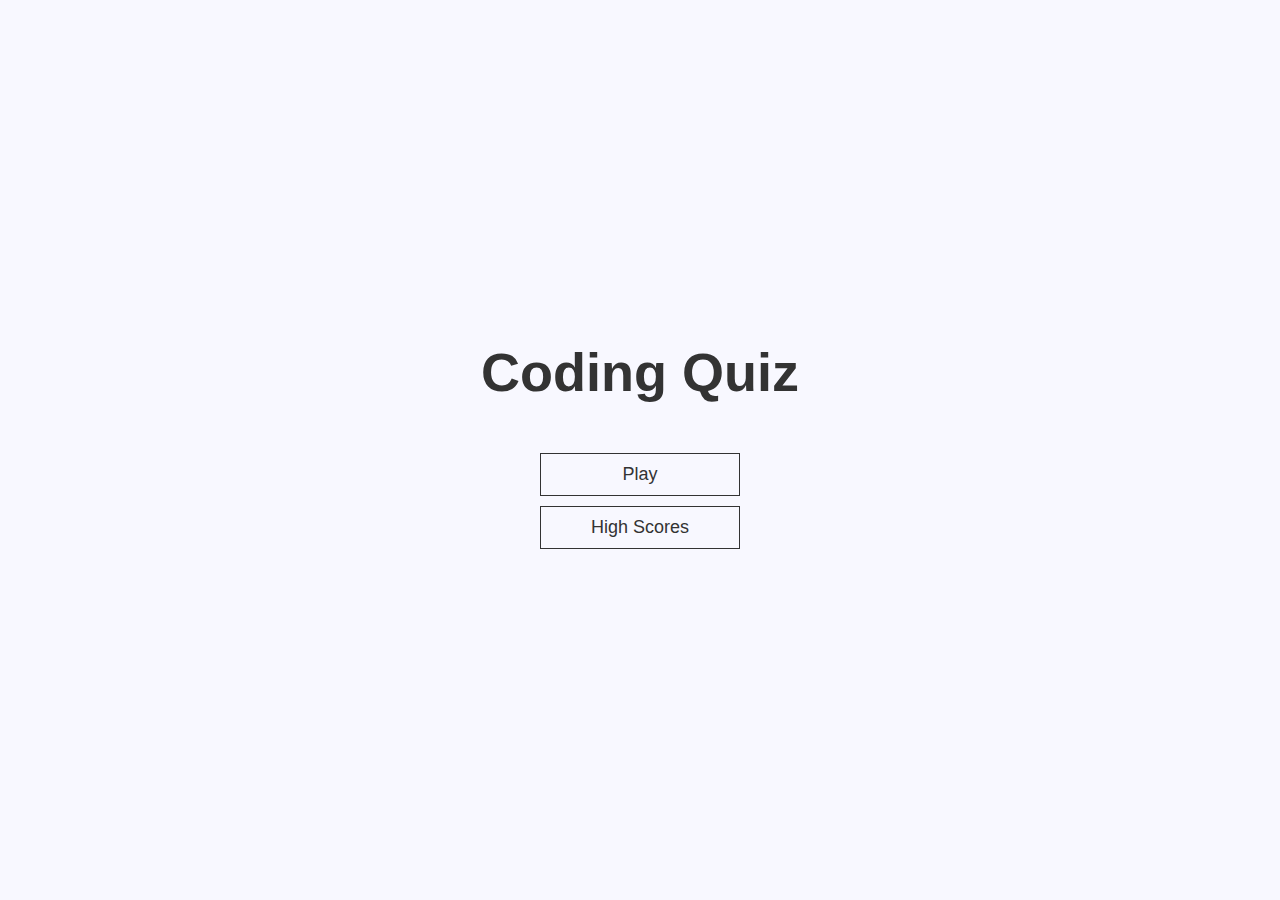
==== index.html @ 06cd8ebc "initial commit" ====
<!DOCTYPE html>
<html lang="en">
<head>
    <meta charset="UTF-8">
    <meta http-equiv="X-UA-Compatible" content="IE=edge">
    <meta name="viewport" content="width=device-width, initial-scale=1.0">
    <title>Coding Quiz</title>
    <link rel="stylesheet" href="./assets/css/css.css" />
</head>
<body>
    <div class="container">
        <div id="home" class="flex-center flex-column">
            <h1>Coding Quiz</h1>
            <a class="btn" href="./game.html">Play</a>
            <a class="btn" href="/game.html">High Scores</a>
        </div>
    </div>
</body>
</html>
---- assets/css/css.css ----
:root {
  background-color: #f8f8ff;
  font-size: 62.5%;
}

* {
  box-sizing: border-box;
  font-family: Arial, Helvetica, sans-serif;
  margin: 0;
  padding: 0;
  color: #333;
}

h1,
h2,
h3,
h4 {
  margin-bottom: 1rem;
}

h1 {
  font-size: 5.4rem;
  color: #333;
  margin-bottom: 5rem;
}

h1 > span {
  font-size: 2.4rem;
  font-weight: 500;
}

h2 {
    font-size: 4.2rem;
    margin-bottom: 4rem;
    font-weight: 700;
}

h3 {
  font-size: 2.8rem;
  font-weight: 500;
}

/* utilities */

.container {
  width: 100vw;
  height: 100vh;
  display: flex;
  justify-content: center;
  align-items: center;
  max-width: 80rem;
  margin: 0 auto;
}

.container > * {
  width: 100%;
}

.flex-column {
  display: flex;
  flex-direction: column;
}

.flex-center {
  justify-content: center;
  align-items: center;
}

.justify-center {
  justify-content: center;
}

.text-center {
  text-align: center;
}

.hidden {
  display: none;
}

/* style buttons */

.btn {
    font-size: 1.8rem;
    padding: 1rem 0;
    width: 20rem;
    text-align: center;
    border: 0.1rem solid #333;
    margin-bottom: 1rem;
    text-decoration: none;
    color: #333;
    background-color: #f8f8ff;
}

.btn:hover {
    cursor: pointer;
    box-shadow: 0 0.4rem 1.4rem 0 #333;
    transform: translateY(-0.1rem);
    transition: transform 150ms;
}

.btn[disabled]:hover {
    cursor: not-allowed;
    box-shadow: none;
    transform: none;
}

/* game styling */

.choice-container {
  display: flex;
  margin-bottom: 0.5rem;
  width: 100%;
  font-size: 1.8rem;
  border: 0.1rem solid rgb #333;
  background-color: #ffffff;
}

.choice-prefix {
  padding: 1.5rem 2.5rem;
  background-color: #333;
  color:white;
}

.choice-text {
  padding: 1.5rem;
}

.choice-container:hover {
  cursor: pointer;
    box-shadow: 0 0.4rem 1.4rem 0 #333;
    transform: translateY(-0.1rem);
    transition: transform 150ms;
}
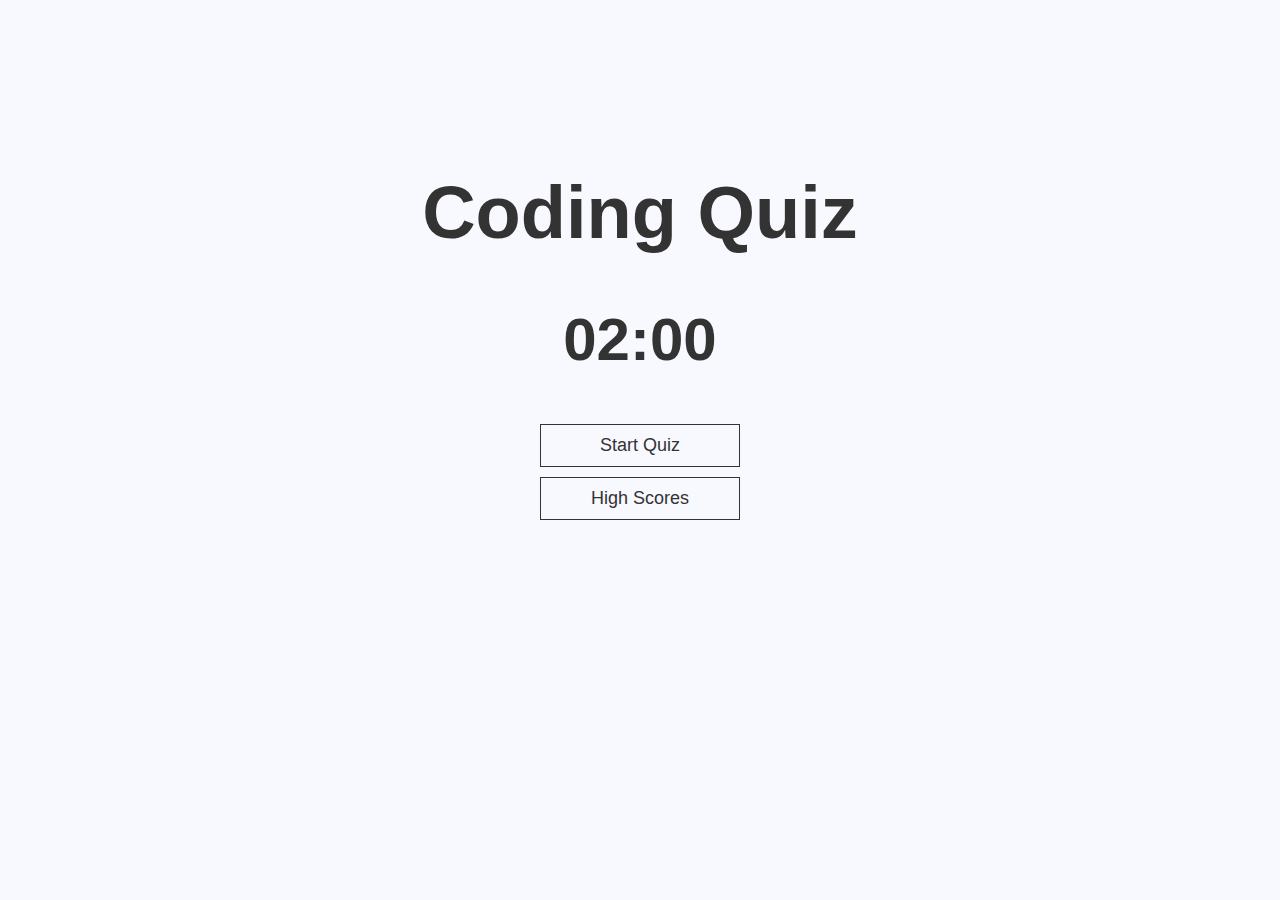
==== commit 5ce5bd5f: "hidden and showing game id on start quiz button" ====
--- a/index.html
+++ b/index.html
@@ -5,15 +5,39 @@
     <meta http-equiv="X-UA-Compatible" content="IE=edge">
     <meta name="viewport" content="width=device-width, initial-scale=1.0">
     <title>Coding Quiz</title>
-    <link rel="stylesheet" href="./assets/css/css.css" />
+    <link rel="stylesheet" href="./assets/css/css.css">
 </head>
 <body>
-    <div class="container">
+    <div class="homecontainer">
         <div id="home" class="flex-center flex-column">
             <h1>Coding Quiz</h1>
-            <a class="btn" href="./game.html">Play</a>
-            <a class="btn" href="/game.html">High Scores</a>
+            <h2 id="countDown">02:00</h2>
+            <button type="button" class="btn-start" id="startBtn">Start Quiz</button>
+            <a class="btn-scores" href="/highscore.html">High Scores</a>
+            </div>
+    <div class="container">
+        <div id="game" class="justify-center flex-column" style="display: none;">
+            <h2 id="question"> What is the answer to this questions?</h2>
+            <div class="choice-container">
+                <p class="choice-prefix">A</p>
+                <p class="choice-content" data-number="1">Option a</p>
+            </div>
+            <div class="choice-container">
+                <p class="choice-prefix">B</p>
+                <p class="choice-content" data-number="2">Option b</p>
+            </div>
+            <div class="choice-container">
+                <p class="choice-prefix">C</p>
+                <p class="choice-content" data-number="3">Option c</p>
+            </div>
+            <div class="choice-container">
+                <p class="choice-prefix">D</p>
+                <p class="choice-content" data-number="4">Option d</p>
+            </div>
         </div>
     </div>
+    <script src="./assets/js/js.js"></script>
 </body>
-</html>+</html>
+
+
--- a/assets/css/css.css
+++ b/assets/css/css.css
@@ -19,7 +19,13 @@
 }
 
 h1 {
-  font-size: 5.4rem;
+  font-size: 7.4rem;
+  color: #333;
+  margin-bottom: 5rem;
+}
+
+#countDown {
+  font-size: 6.0rem;
   color: #333;
   margin-bottom: 5rem;
 }
@@ -42,14 +48,20 @@
 
 /* utilities */
 
-.container {
+.container, .homecontainer {
   width: 100vw;
   height: 100vh;
   display: flex;
+  flex-direction: column;
   justify-content: center;
   align-items: center;
   max-width: 80rem;
   margin: 0 auto;
+  padding: 2rem;
+}
+
+#home {
+  padding-top: 150px;
 }
 
 .container > * {
@@ -80,7 +92,7 @@
 
 /* style buttons */
 
-.btn {
+.btn-start, .btn-scores {
     font-size: 1.8rem;
     padding: 1rem 0;
     width: 20rem;
@@ -122,8 +134,9 @@
   color:white;
 }
 
-.choice-text {
+.choice-content {
   padding: 1.5rem;
+  width: 100%;
 }
 
 .choice-container:hover {
@@ -132,3 +145,11 @@
     transform: translateY(-0.1rem);
     transition: transform 150ms;
 }
+
+.correct {
+  background-color: #33c054;
+}
+
+.incorrect {
+  background-color: rgb(231, 78, 78);
+}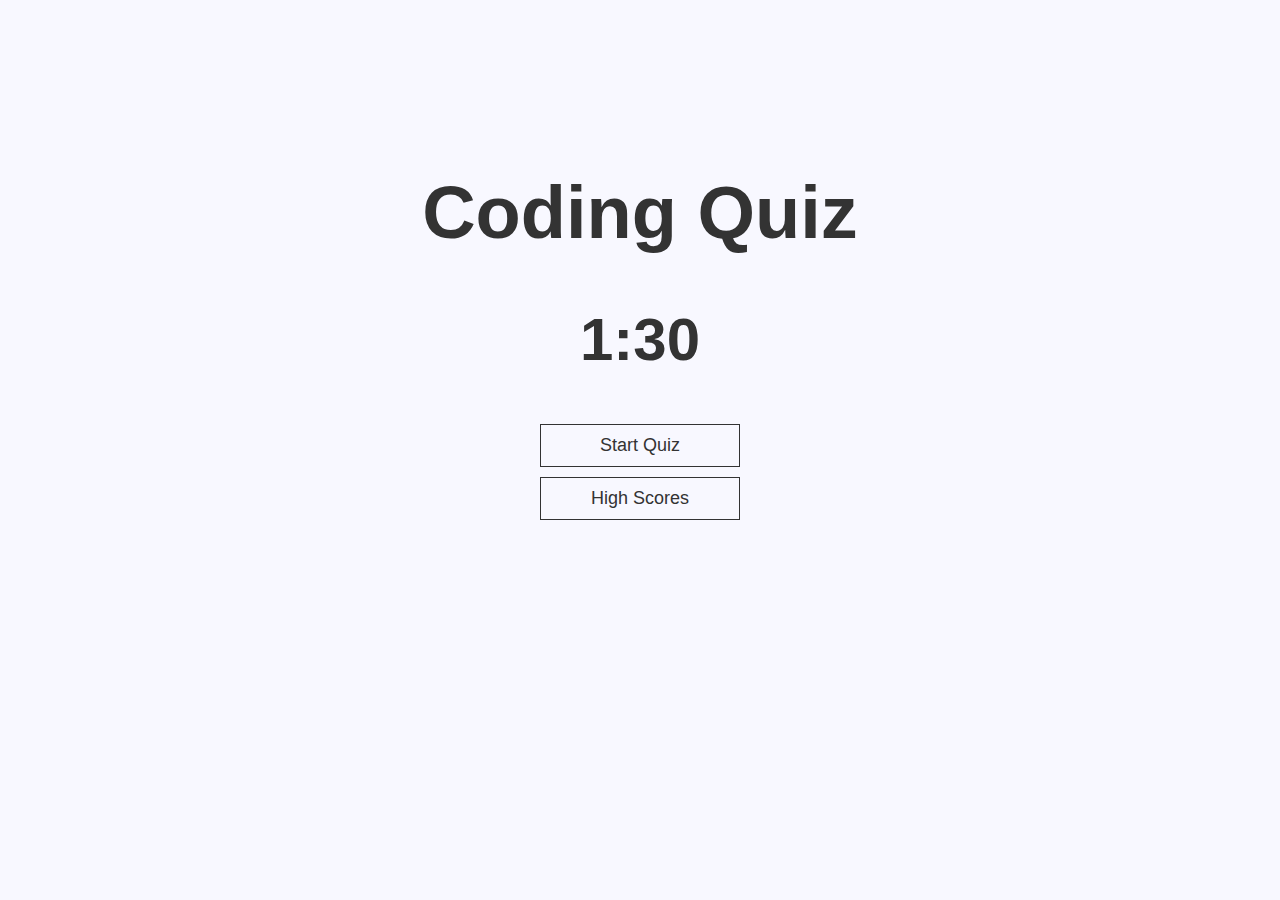
==== commit a64d2c4d: "quiz and timer starting after start quiz button is clicked" ====
--- a/index.html
+++ b/index.html
@@ -11,7 +11,7 @@
     <div class="homecontainer">
         <div id="home" class="flex-center flex-column">
             <h1>Coding Quiz</h1>
-            <h2 id="countDown">02:00</h2>
+            <h2 id="countDown">1:30</h2>
             <button type="button" class="btn-start" id="startBtn">Start Quiz</button>
             <a class="btn-scores" href="/highscore.html">High Scores</a>
             </div>
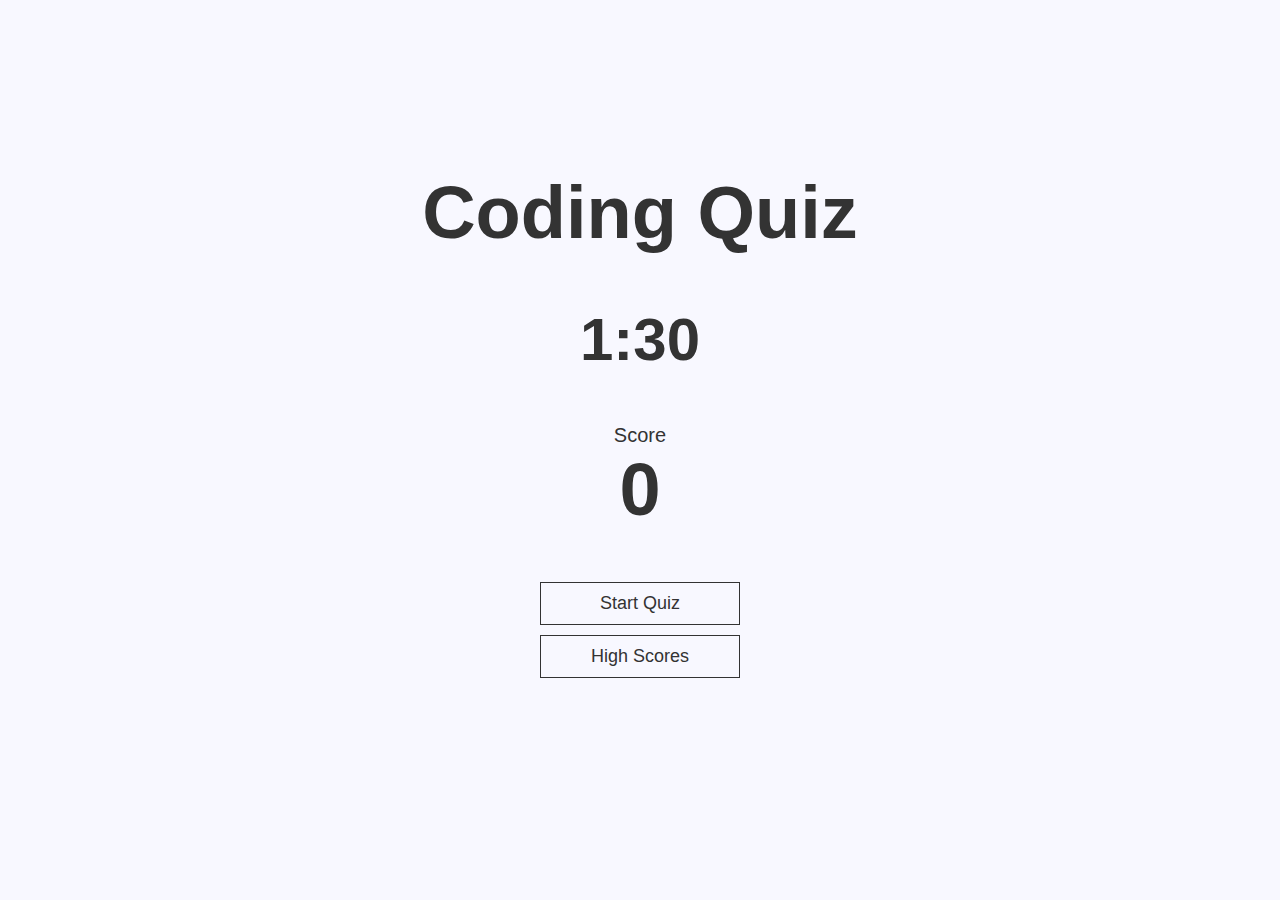
==== commit d3257fde: "correct answer green and wrong red done" ====
--- a/index.html
+++ b/index.html
@@ -12,6 +12,14 @@
         <div id="home" class="flex-center flex-column">
             <h1>Coding Quiz</h1>
             <h2 id="countDown">1:30</h2>
+            <div class="hud-item">
+                <p class="hud-prefix">
+                    Score
+                </p>
+                <h1 class="hud-main-text" id="score">
+                    0
+                </h1>
+            </div>
             <button type="button" class="btn-start" id="startBtn">Start Quiz</button>
             <a class="btn-scores" href="/highscore.html">High Scores</a>
             </div>
--- a/assets/css/css.css
+++ b/assets/css/css.css
@@ -25,7 +25,7 @@
 }
 
 #countDown {
-  font-size: 6.0rem;
+  font-size: 6rem;
   color: #333;
   margin-bottom: 5rem;
 }
@@ -36,9 +36,9 @@
 }
 
 h2 {
-    font-size: 4.2rem;
-    margin-bottom: 4rem;
-    font-weight: 700;
+  font-size: 4.2rem;
+  margin-bottom: 4rem;
+  font-weight: 700;
 }
 
 h3 {
@@ -48,7 +48,8 @@
 
 /* utilities */
 
-.container, .homecontainer {
+.container,
+.homecontainer {
   width: 100vw;
   height: 100vh;
   display: flex;
@@ -60,6 +61,16 @@
   padding: 2rem;
 }
 
+.containerhighscore {
+  display: flex;
+  flex-direction: column;
+  justify-content: center;
+  align-items: center;
+  max-width: 80rem;
+  margin: 0 auto;
+  padding-top: 350px;
+}
+
 #home {
   padding-top: 150px;
 }
@@ -92,29 +103,31 @@
 
 /* style buttons */
 
-.btn-start, .btn-scores {
-    font-size: 1.8rem;
-    padding: 1rem 0;
-    width: 20rem;
-    text-align: center;
-    border: 0.1rem solid #333;
-    margin-bottom: 1rem;
-    text-decoration: none;
-    color: #333;
-    background-color: #f8f8ff;
+.btn-start,
+.btn-scores,
+.btn {
+  font-size: 1.8rem;
+  padding: 1rem 0;
+  width: 20rem;
+  text-align: center;
+  border: 0.1rem solid #333;
+  margin-bottom: 1rem;
+  text-decoration: none;
+  color: #333;
+  background-color: #f8f8ff;
 }
 
 .btn:hover {
-    cursor: pointer;
-    box-shadow: 0 0.4rem 1.4rem 0 #333;
-    transform: translateY(-0.1rem);
-    transition: transform 150ms;
+  cursor: pointer;
+  box-shadow: 0 0.4rem 1.4rem 0 #333;
+  transform: translateY(-0.1rem);
+  transition: transform 150ms;
 }
 
 .btn[disabled]:hover {
-    cursor: not-allowed;
-    box-shadow: none;
-    transform: none;
+  cursor: not-allowed;
+  box-shadow: none;
+  transform: none;
 }
 
 /* game styling */
@@ -131,7 +144,7 @@
 .choice-prefix {
   padding: 1.5rem 2.5rem;
   background-color: #333;
-  color:white;
+  color: white;
 }
 
 .choice-content {
@@ -141,9 +154,9 @@
 
 .choice-container:hover {
   cursor: pointer;
-    box-shadow: 0 0.4rem 1.4rem 0 #333;
-    transform: translateY(-0.1rem);
-    transition: transform 150ms;
+  box-shadow: 0 0.4rem 1.4rem 0 #333;
+  transform: translateY(-0.1rem);
+  transition: transform 150ms;
 }
 
 .correct {
@@ -152,4 +165,42 @@
 
 .incorrect {
   background-color: rgb(231, 78, 78);
+}
+
+/* highscore page */
+
+form {
+  width: 100%;
+  display: flex;
+  flex-direction: column;
+  align-items: center;
+}
+
+input {
+  margin-bottom: 1rem;
+  width: 20rem;
+  padding: 1.5rem;
+  font-size: 1.8rem;
+  border: none;
+}
+
+input::placeholder {
+  color: #aaa;
+  text-align: center;
+}
+
+/* score display */
+
+#hud {
+  display: flex;
+  justify-content: space-between;
+}
+
+.hud-prefix {
+  text-align: center;
+  font-size: 2rem;
+}
+
+.hud-main-text {
+  text-align: center;
 }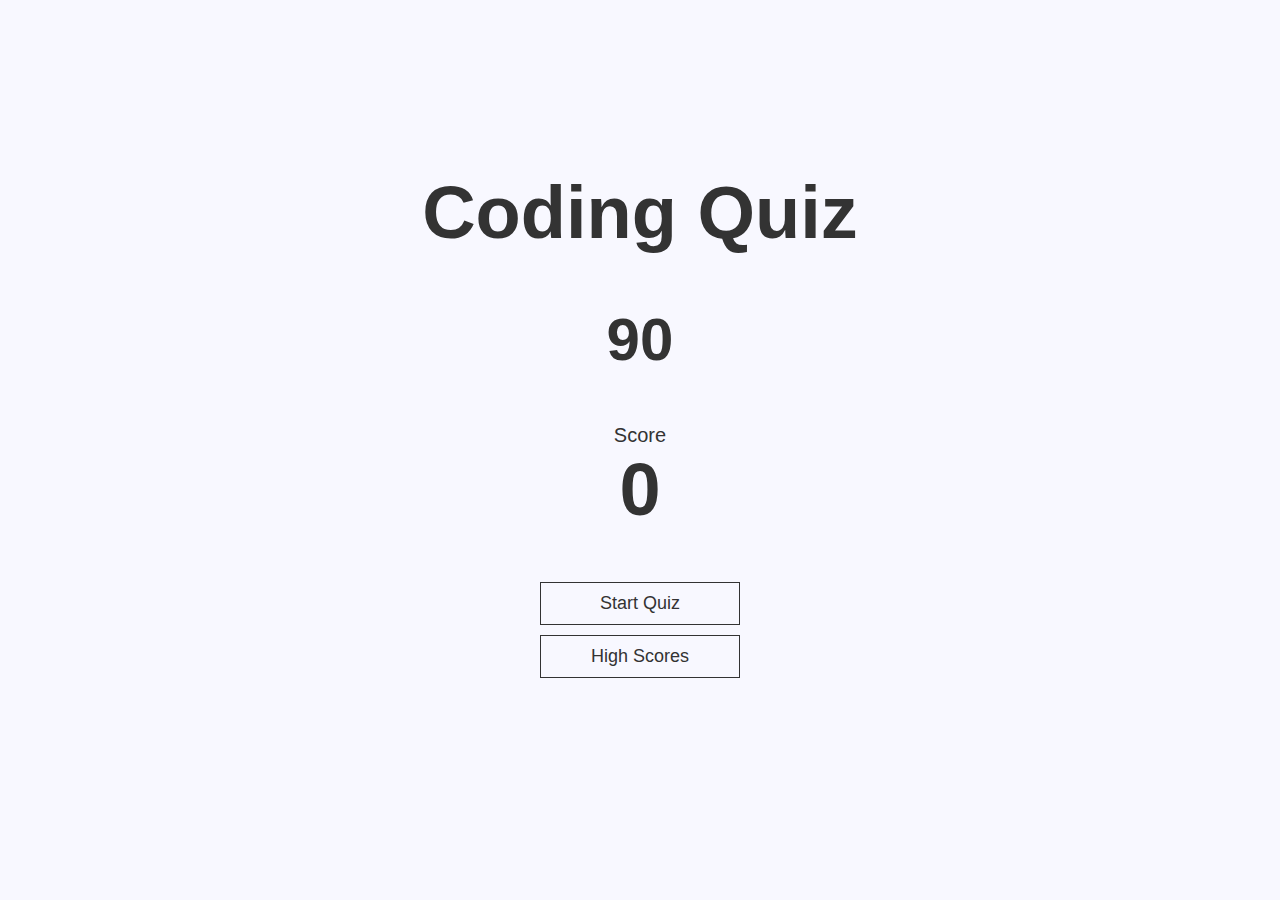
==== commit 7f46ba2b: "final updates" ====
--- a/index.html
+++ b/index.html
@@ -11,7 +11,7 @@
     <div class="homecontainer">
         <div id="home" class="flex-center flex-column">
             <h1>Coding Quiz</h1>
-            <h2 id="countDown">1:30</h2>
+            <h2 id="countDown">90</h2>
             <div class="hud-item">
                 <p class="hud-prefix">
                     Score
@@ -21,7 +21,7 @@
                 </h1>
             </div>
             <button type="button" class="btn-start" id="startBtn">Start Quiz</button>
-            <a class="btn-scores" href="/highscore.html">High Scores</a>
+            <a class="btn-scores" href="/scorespage.html">High Scores</a>
             </div>
     <div class="container">
         <div id="game" class="justify-center flex-column" style="display: none;">
--- a/assets/css/css.css
+++ b/assets/css/css.css
@@ -203,4 +203,12 @@
 
 .hud-main-text {
   text-align: center;
-}+}
+
+/* high scores list page */
+
+#highScoresList {
+  font-size: 2rem;
+  line-height: 5rem;
+  padding-bottom: 10rem;
+}
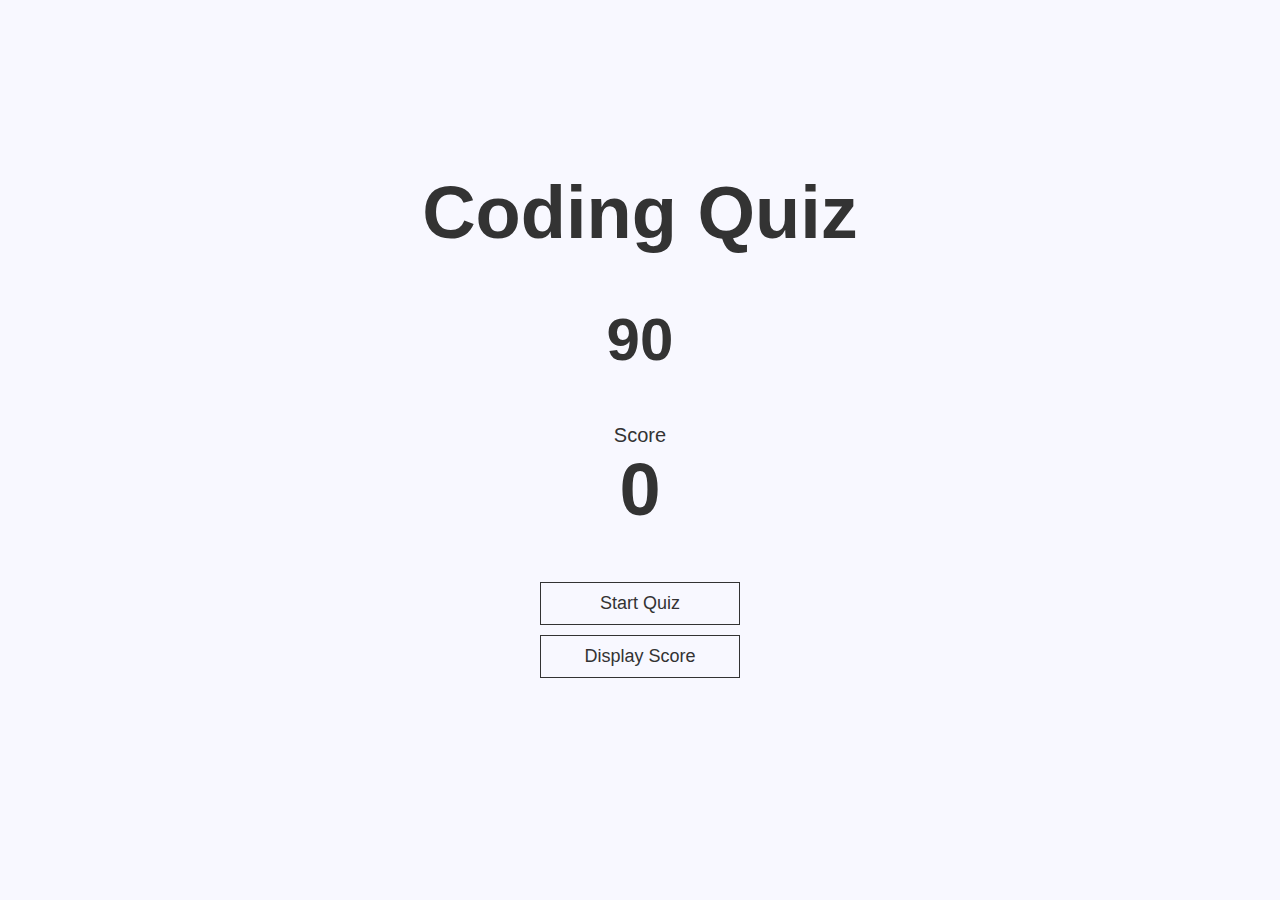
==== commit 2027465b: "the one lol" ====
--- a/index.html
+++ b/index.html
@@ -21,7 +21,7 @@
                 </h1>
             </div>
             <button type="button" class="btn-start" id="startBtn">Start Quiz</button>
-            <a class="btn-scores" href="/scorespage.html">High Scores</a>
+            <a class="btn-scores" href="/scorespage.html">Display Score</a>
             </div>
     <div class="container">
         <div id="game" class="justify-center flex-column" style="display: none;">
--- a/assets/css/css.css
+++ b/assets/css/css.css
@@ -212,3 +212,15 @@
   line-height: 5rem;
   padding-bottom: 10rem;
 }
+
+#gohome {
+  font-size: 1.8rem;
+  padding: 1rem 0;
+  width: 20rem;
+  text-align: center;
+  border: 0.1rem solid #333;
+  margin-bottom: 1rem;
+  text-decoration: none;
+  color: #333;
+  background-color: #f8f8ff;
+}
